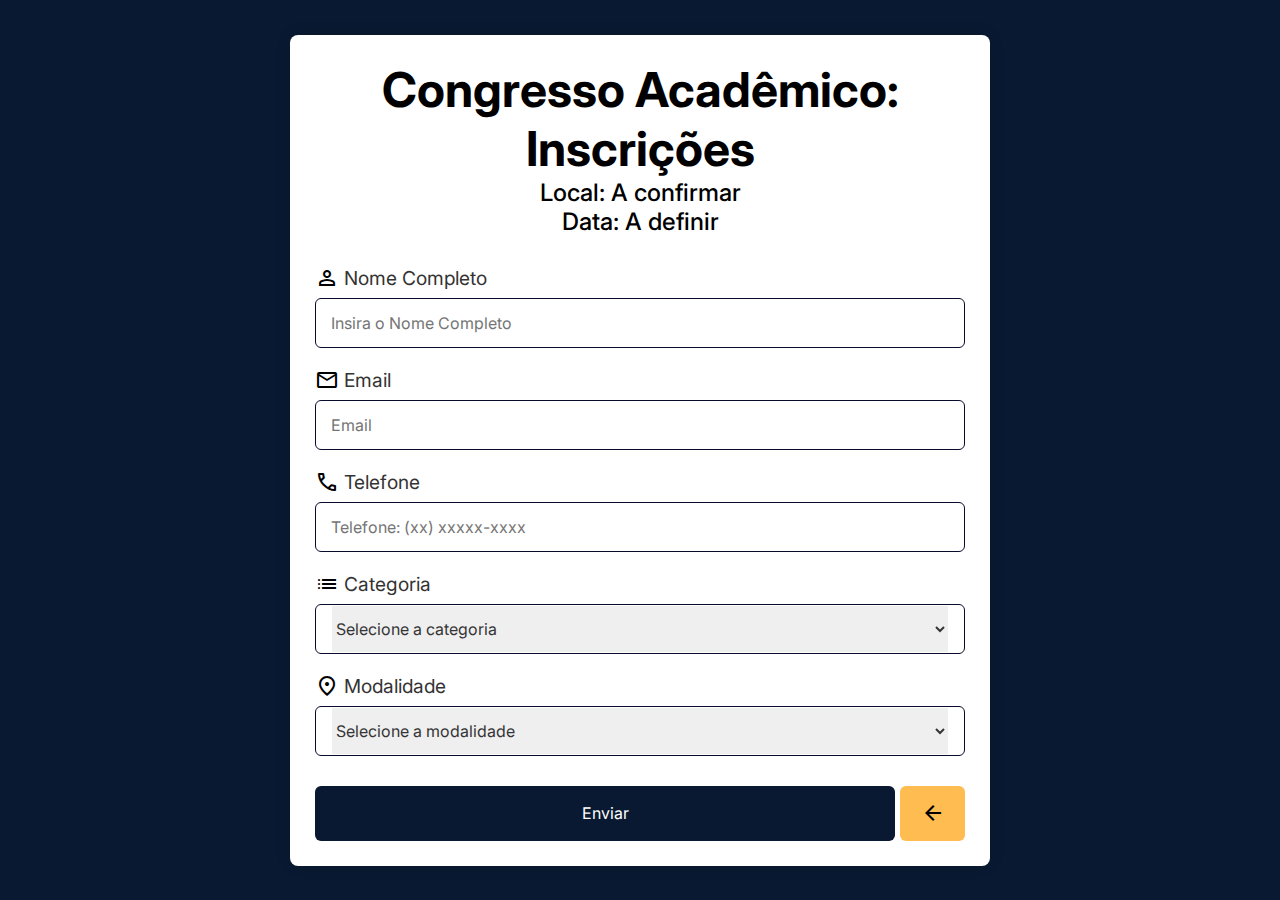
==== html/form.html @ 372e5f05 "Merge pull request #7 from WallasAR/Website-pattern-02" ====
<!DOCTYPE html>
<html lang="pt-br">
<head>
    <meta charset="UTF-8">
    <meta name="viewport" content="width=device-width, initial-scale=1.0">
    
    <title>Inscrição</title>

    <link href="https://fonts.googleapis.com/css2?family=Material+Symbols+Outlined" rel="stylesheet"/>
    <link rel="stylesheet" href="../css/form.css">
    <link rel="shortcut icon" href="assets/favicon.ico" type="image/x-icon">
    <link rel="apple-touch-icon" sizes="180x180" href="assets/apple-touch-icon.png">
    <link rel="icon" type="image/png" sizes="32x32" href="assets/favicon-32x32.png">
    <link rel="icon" type="image/png" sizes="16x16" href="assets/favicon-16x16.png">
    <link rel="manifest" href="assets/site.webmanifest">
</head>
<body>
    <section class="container">
        <header>
            <h1>Congresso Acadêmico: Inscrições</h1>
            <p>Local: A confirmar</p>
            <p>Data: A definir</p>
        </header>
        <form class="form" name="submit-to-google-sheet" id="inscricao-form" action="#" method="post" autocomplete="on">
            <div class="input-box">
                <div class="box-itens">
                    <span class="material-symbols-outlined">person</span>
                    <label class="subtitle" for="nome">Nome Completo</label>
                </div>
                <input type="text" name="nome" id="nome" placeholder="Insira o Nome Completo" autocomplete="name" required maxlength="70">
            </div>

            <div class="input-box">
                <div class="box-itens">
                    <span class="material-symbols-outlined">email</span>
                    <label class="subtitle" for="email">Email</label>
                </div>
                <input type="email" name="email" id="email" placeholder="Email" autocomplete="email" required maxlength="30">
            </div>

            <div class="input-box">
                <div class="box-itens">
                    <span class="material-symbols-outlined">phone</span>
                    <label class="subtitle" for="telefone">Telefone</label>
                </div>
                <input type="tel" name="telefone" id="telefone" placeholder="Telefone: (xx) xxxxx-xxxx" autocomplete="tel" required maxlength="15">
            </div>

            
            <div class="input-box">
                <div class="box-itens">
                    <span class="material-symbols-outlined">list</span>
                    <label class="subtitle" for="categoria">Categoria</label>
                </div>
                <div class="column">
                    <div class="select-box">
                        <select name="categoria" id="categoria" class="select" required>
                            <option value="" hidden>Selecione a categoria</option>
                            <option value="estudante">Estudante</option>
                            <option value="demais">Demais</option>
                        </select>
                    </div>
                </div>
            </div>

            <div class="input-box">
                <div class="box-itens">
                    <span class="material-symbols-outlined">location_on</span>
                    <label class="subtitle" for="modadlidade">Modalidade</label>
                </div>
                <div class="column">
                    <div class="select-box">
                        <select name="modalidade" id="modalidade" class="select" required>
                            <option value="" hidden>Selecione a modalidade</option>
                            <option value="presencial">Semipresencial</option>
                            <option value="online">Online</option>
                        </select>
                    </div>
                </div>
            </div>
             
            <div class="btns">
                <button class="submitBTN" type="submit">Enviar</button>
                <button class="backBTN" id="back-button" title="Voltar" onclick="window.history.back()">
                    <span class="material-symbols-outlined">arrow_back</span>
                </button>
            </div>
        </form>
    </section>


    <script>
        
        document.addEventListener('DOMContentLoaded', function () {
            const telefoneInput = document.getElementById('telefone');

            telefoneInput.addEventListener('input', function (e) {
                let valor = e.target.value.replace(/\D/g, '');
                let formato = '';

                if (valor.length > 6) {
                    formato = `(${valor.substring(0, 2)}) ${valor.substring(2, 7)}-${valor.substring(7, 11)}`;
                } else if (valor.length > 2) {
                    formato = `(${valor.substring(0, 2)}) ${valor.substring(2, 7)}`;
                } else {
                    formato = `(${valor.substring(0, 2)}`;
                }

                e.target.value = formato;
            });

            telefoneInput.addEventListener('blur', function (e) {
                let valor = e.target.value.replace(/\D/g, '');
                let formato = '';

                if (valor.length >= 10) {
                    formato = `(${valor.substring(0, 2)}) ${valor.substring(2, 7)}-${valor.substring(7, 11)}`;
                } else if (valor.length >= 6) {
                    formato = `(${valor.substring(0, 2)}) ${valor.substring(2, 7)}`;
                } else {
                    formato = `(${valor.substring(0, 2)}`;
                }

                e.target.value = formato;
            });

            const form = document.getElementById('inscricao-form');
            form.addEventListener('submit', function (e) {
                const telefone = document.getElementById('telefone').value;
                const telefoneValido = /^\(\d{2}\) \d{5}-\d{4}$/.test(telefone);

                if (!telefoneValido) {
                    e.preventDefault();
                    alert('Por favor, insira um número de telefone válido no formato (xx) xxxxx-xxxx.');
                } else {
                    const categoria = document.getElementById('categoria').value;
                    let url = '';
                    const hoje = new Date();

                    if (categoria === 'estudante') {
                        if (hoje <= new Date('2024-09-30')) {
                            url = ''; // 1 lote estudante
                        } else if (hoje <= new Date('2024-10-01')) {
                            url = ''; // 2 lote estudante
                        } else {
                            url = ''; // 3 lote estudante
                        }
                    } else {
                        if (hoje <= new Date('2024-09-30')) {
                            url = ''; // 1 lote demais
                        } else if (hoje <= new Date('2024-10-01')) {
                            url = ''; // 2 lote demais
                        } else {
                            url = ''; // 3 lote demais
                        }
                    }

                    exibirMensagemESucesso(url);
                }
            });
        });

        function exibirMensagemESucesso(link) {
            const mainContent = document.querySelector('main');
            mainContent.innerHTML = `
            <div id="sucesso">
                <h1>Inscrição realizada com sucesso!</h1>
                <p>Redirecionando para o pagamento...</p>
            </div>`;

            setTimeout(function () {
                window.location.href = link;
            }, 5000);
        }

        const scriptURL = '';
        const form = document.forms['submit-to-google-sheet']; // formulario no index

        form.addEventListener('submit', e =>
        {
            e.preventDefault();

            var formData = new FormData(form);
            var data = {};

            for (var [key, value] of formData.entries())
            {
                data[key] = value;
            }
            data_result = JSON.stringify(data);

            fetch(scriptURL, { method: 'POST', body: data_result})
            .then(response =>
            {
                //alert("Feito! formulario adicionado a planilha.");
            })
            .catch(error =>
            {
                //alert("Ops. Não conseguimos receber o formulário, tente novamente ou verifique o problema");
                console.error(error);
            })
        });
    </script>
</body>
</html>
---- css/form.css ----
/* fonts */
@import url('https://fonts.googleapis.com/css2?family=Montserrat:ital,wght@0,100..900;1,100..900&display=swap');
@import url('https://fonts.googleapis.com/css2?family=Inter:ital,opsz,wght@0,14..32,100..900;1,14..32,100..900&display=swap');


/* Estilo da barra de rolagem */
body::-webkit-scrollbar {
    width: .3em;
}
   
body::-webkit-scrollbar-track {
    box-shadow: transparent;
}
   
body::-webkit-scrollbar-thumb {
    border-radius: 10px;
    background-color: #ffbc51;
}


/*Caracteristicas Gerais */
* {
    margin: 0;
    padding: 0;
    color: black;
    box-sizing: border-box;
    font-family: "Inter", sans-serif
}

/* Caracteristica do corpo */
body {
    min-height: 100vh;
    display: flex;
    background-color: #091931;
    align-items: center;
    justify-content: center;
    padding: 20px;
}

.container{
    position: relative;
    max-width: 700px;
    width: 100%;
    background: #fff;
    padding: 25px;
    border-radius: 8px;
    box-shadow: 0 0 15px rgba(0, 0, 0, 0.1); 
}

/*Caracteristicas da Cabeça*/

.container header{
    font-size: 1.5rem;
    color: #333;
    font-weight: 500;
    text-align: center;
}

/*Caracteristica do Formulario*/
.container .form{
    margin-top: 30px
}

.form .input-box{
    width: 100%;
    margin-top: 20px;
}

.box-itens{
    display: flex;
    align-items: center;
    column-gap: 5px;
}
.input-box span{
    font-size: 24px;
}

.input-box label{
    color: #333;
    font-size: 1.2rem;

}

.form :where(input, .select-box) {
    position: relative;
    height: 50px;
    width: 100%;
    outline: none;
    font-size: 1rem;
    color: #353536;
    margin-top: 8px;
    border: 1px solid #0a0b2c;
    border-radius: 6px;
    padding: 0 15px;
}

.form .column1{
    display: flex;
    column-gap: 15px;
}

.select-box select{
    height: 100%;
    width: 100%;
    border-color: #fff;
    color: #353536;
    font-size: 1rem;
}

.select-box select:focus{
    outline: none;
}



/*Botões*/

.form .btns{
    display: flex;
    column-gap: 5px ;
}

.form .submitBTN{
    display: flex;
    align-items: center;
    justify-content: center;
    height: 55px;
    width: 90%;
    color: #fff;
    font-size: 1rem;
    border: none;
    margin-top: 30px;
    cursor: pointer;
    border-radius: 6px;
    font-weight: 400;
    transition: all 0.2s ease;
    background-color: #091931;
}

.form .submitBTN:hover{
    background-color: #2967c4;
}

body .backBTN{
    display: flex;
    align-items: center;
    justify-content: center;
    padding: 10px;
    width: 10%;
    height: 55px;
    color: #fff;
    font-size: 1rem;
    border: none;
    margin-top: 30px;
    cursor: pointer;
    border-radius: 6px;
    font-weight: 400;
    transition: all 0.2s ease;
    background-color: #ffbc51;
}

.form .backBTN:hover{
    background-color: #2967c4;
}



@media screen and (max-width: 500px) {
    .form .column{
        flex-wrap: wrap;
    }
}
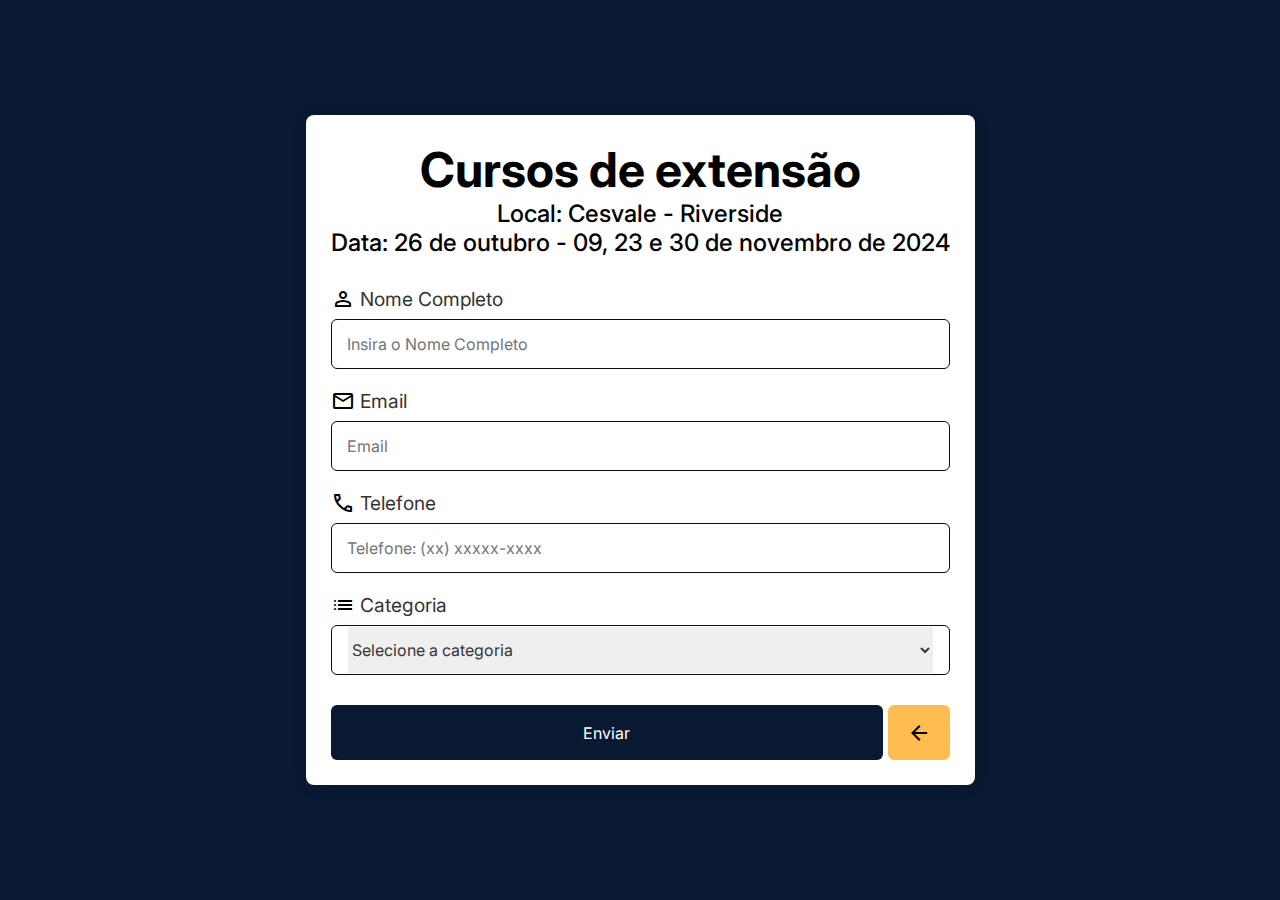
==== commit 8608dd31: "update_num_08" ====
--- a/html/form.html
+++ b/html/form.html
@@ -15,78 +15,61 @@
     <link rel="manifest" href="assets/site.webmanifest">
 </head>
 <body>
-    <section class="container">
-        <header>
-            <h1>Congresso Acadêmico: Inscrições</h1>
-            <p>Local: A confirmar</p>
-            <p>Data: A definir</p>
-        </header>
-        <form class="form" name="submit-to-google-sheet" id="inscricao-form" action="#" method="post" autocomplete="on">
-            <div class="input-box">
-                <div class="box-itens">
-                    <span class="material-symbols-outlined">person</span>
-                    <label class="subtitle" for="nome">Nome Completo</label>
+    <main>
+        <section class="container">
+            <header>
+                <h1>Cursos de extensão</h1>
+                <p>Local: Cesvale - Riverside</p>
+                <p>Data: 26 de outubro - 09, 23 e 30 de novembro de 2024</p>
+            </header>
+            <form class="form" name="submit-to-google-sheet" id="inscricao-form" action="#" method="post" autocomplete="on">
+                <div class="input-box">
+                    <div class="box-itens">
+                        <span class="material-symbols-outlined">person</span>
+                        <label class="subtitle" for="nome">Nome Completo</label>
+                    </div>
+                    <input type="text" name="nome" id="nome" placeholder="Insira o Nome Completo" autocomplete="name" required maxlength="70">
                 </div>
-                <input type="text" name="nome" id="nome" placeholder="Insira o Nome Completo" autocomplete="name" required maxlength="70">
-            </div>
-
-            <div class="input-box">
-                <div class="box-itens">
-                    <span class="material-symbols-outlined">email</span>
-                    <label class="subtitle" for="email">Email</label>
+                <div class="input-box">
+                    <div class="box-itens">
+                        <span class="material-symbols-outlined">email</span>
+                        <label class="subtitle" for="email">Email</label>
+                    </div>
+                    <input type="email" name="email" id="email" placeholder="Email" autocomplete="email" required maxlength="30">
                 </div>
-                <input type="email" name="email" id="email" placeholder="Email" autocomplete="email" required maxlength="30">
-            </div>
-
-            <div class="input-box">
-                <div class="box-itens">
-                    <span class="material-symbols-outlined">phone</span>
-                    <label class="subtitle" for="telefone">Telefone</label>
+                <div class="input-box">
+                    <div class="box-itens">
+                        <span class="material-symbols-outlined">phone</span>
+                        <label class="subtitle" for="telefone">Telefone</label>
+                    </div>
+                    <input type="tel" name="telefone" id="telefone" placeholder="Telefone: (xx) xxxxx-xxxx" autocomplete="tel" required maxlength="15">
                 </div>
-                <input type="tel" name="telefone" id="telefone" placeholder="Telefone: (xx) xxxxx-xxxx" autocomplete="tel" required maxlength="15">
-            </div>
-
-            
-            <div class="input-box">
-                <div class="box-itens">
-                    <span class="material-symbols-outlined">list</span>
-                    <label class="subtitle" for="categoria">Categoria</label>
-                </div>
-                <div class="column">
-                    <div class="select-box">
-                        <select name="categoria" id="categoria" class="select" required>
-                            <option value="" hidden>Selecione a categoria</option>
-                            <option value="estudante">Estudante</option>
-                            <option value="demais">Demais</option>
-                        </select>
+        
+                <div class="input-box">
+                    <div class="box-itens">
+                        <span class="material-symbols-outlined">list</span>
+                        <label class="subtitle" for="categoria">Categoria</label>
+                    </div>
+                    <div class="column">
+                        <div class="select-box">
+                            <select name="categoria" id="categoria" class="select" required>
+                                <option value="" hidden>Selecione a categoria</option>
+                                <option value="estudante">Estudante</option>
+                                <option value="demais">Demais</option>
+                            </select>
+                        </div>
                     </div>
                 </div>
-            </div>
-
-            <div class="input-box">
-                <div class="box-itens">
-                    <span class="material-symbols-outlined">location_on</span>
-                    <label class="subtitle" for="modadlidade">Modalidade</label>
+        
+                <div class="btns">
+                    <button class="submitBTN" type="submit">Enviar</button>
+                    <button class="backBTN" id="back-button" title="Voltar" onclick="window.history.back()">
+                        <span class="material-symbols-outlined">arrow_back</span>
+                    </button>
                 </div>
-                <div class="column">
-                    <div class="select-box">
-                        <select name="modalidade" id="modalidade" class="select" required>
-                            <option value="" hidden>Selecione a modalidade</option>
-                            <option value="presencial">Semipresencial</option>
-                            <option value="online">Online</option>
-                        </select>
-                    </div>
-                </div>
-            </div>
-             
-            <div class="btns">
-                <button class="submitBTN" type="submit">Enviar</button>
-                <button class="backBTN" id="back-button" title="Voltar" onclick="window.history.back()">
-                    <span class="material-symbols-outlined">arrow_back</span>
-                </button>
-            </div>
-        </form>
-    </section>
+            </form>
+        </section>
+    </main>
 
 
     <script>
@@ -139,19 +122,19 @@
 
                     if (categoria === 'estudante') {
                         if (hoje <= new Date('2024-09-30')) {
-                            url = ''; // 1 lote estudante
+                            url = 'https://mpago.la/1tTbVUK'; // 1 lote estudante
                         } else if (hoje <= new Date('2024-10-01')) {
-                            url = ''; // 2 lote estudante
+                            url = 'https://mpago.la/2NdG5FZ'; // 2 lote estudante
                         } else {
-                            url = ''; // 3 lote estudante
+                            url = 'https://mpago.la/1zVpyNh'; // 3 lote estudante
                         }
                     } else {
                         if (hoje <= new Date('2024-09-30')) {
-                            url = ''; // 1 lote demais
+                            url = 'https://mpago.la/1nHLrTG'; // 1 lote demais
                         } else if (hoje <= new Date('2024-10-01')) {
-                            url = ''; // 2 lote demais
+                            url = 'https://mpago.la/2piU3iR'; // 2 lote demais
                         } else {
-                            url = ''; // 3 lote demais
+                            url = 'https://mpago.la/2Fae7YX'; // 3 lote demais
                         }
                     }
 
@@ -164,16 +147,16 @@
             const mainContent = document.querySelector('main');
             mainContent.innerHTML = `
             <div id="sucesso">
-                <h1>Inscrição realizada com sucesso!</h1>
-                <p>Redirecionando para o pagamento...</p>
+                <h1 style="color: #fff">Inscrição realizada com sucesso!</h1>
+                <p style="color: #fff">Redirecionando para o pagamento...</p>
             </div>`;
 
             setTimeout(function () {
-                window.location.href = link;
+                window.open(link, '_blank');
             }, 5000);
         }
 
-        const scriptURL = '';
+        const scriptURL = 'https://script.google.com/macros/s/AKfycbw9_50AxGJAn_n0V_P5wQQ-VKBRmYe-WOKIHIqHeW1OftT1CR-vFcBeio-NDMGSLjwagw/exec';
         const form = document.forms['submit-to-google-sheet']; // formulario no index
 
         form.addEventListener('submit', e =>
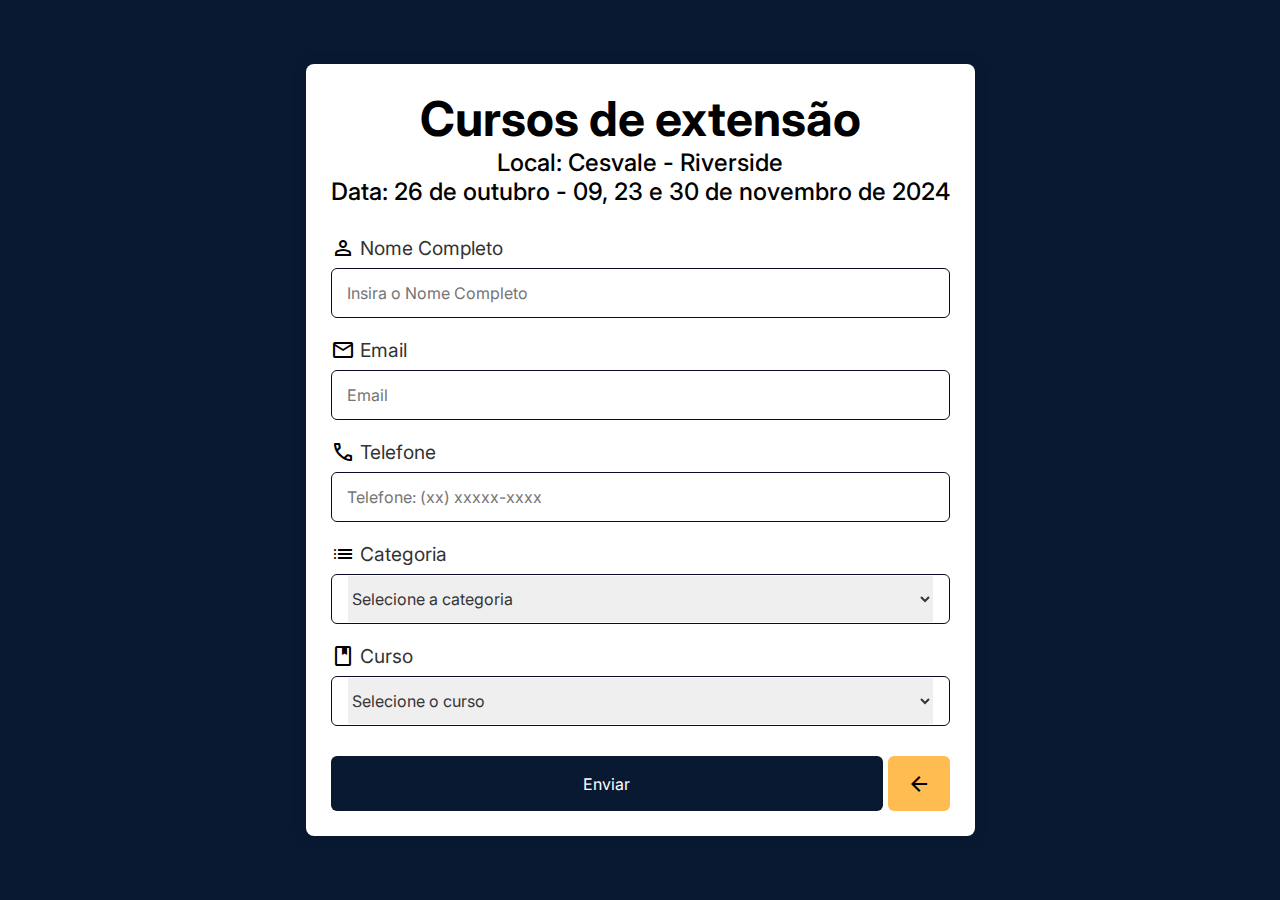
==== commit f69ce4c6: "add new field form" ====
--- a/html/form.html
+++ b/html/form.html
@@ -60,6 +60,22 @@
                         </div>
                     </div>
                 </div>
+
+                <div class="input-box">
+                    <div class="box-itens">
+                        <span class="material-symbols-outlined">book</span>
+                        <label class="subtitle" for="categoria">Curso</label>
+                    </div>
+                    <div class="column">
+                        <div class="select-box">
+                            <select name="curso" id="curso" class="select" required>
+                                <option value="" hidden>Selecione o curso</option>
+                                <option value="marketing">Marketing & Vendas</option>
+                                <option value="negocios">Negócios & Empreendedorismo</option>
+                            </select>
+                        </div>
+                    </div>
+                </div>
         
                 <div class="btns">
                     <button class="submitBTN" type="submit">Enviar</button>
@@ -156,7 +172,7 @@
             }, 5000);
         }
 
-        const scriptURL = 'https://script.google.com/macros/s/AKfycbw9_50AxGJAn_n0V_P5wQQ-VKBRmYe-WOKIHIqHeW1OftT1CR-vFcBeio-NDMGSLjwagw/exec';
+        const scriptURL = 'https://script.google.com/macros/s/AKfycbwgrkoME4-nY929GodZc5M4mNLKtbCPTTadTvGwXhIIqJ7ducuSM6N5WpP-KI4PUoSn-g/exec';
         const form = document.forms['submit-to-google-sheet']; // formulario no index
 
         form.addEventListener('submit', e =>
